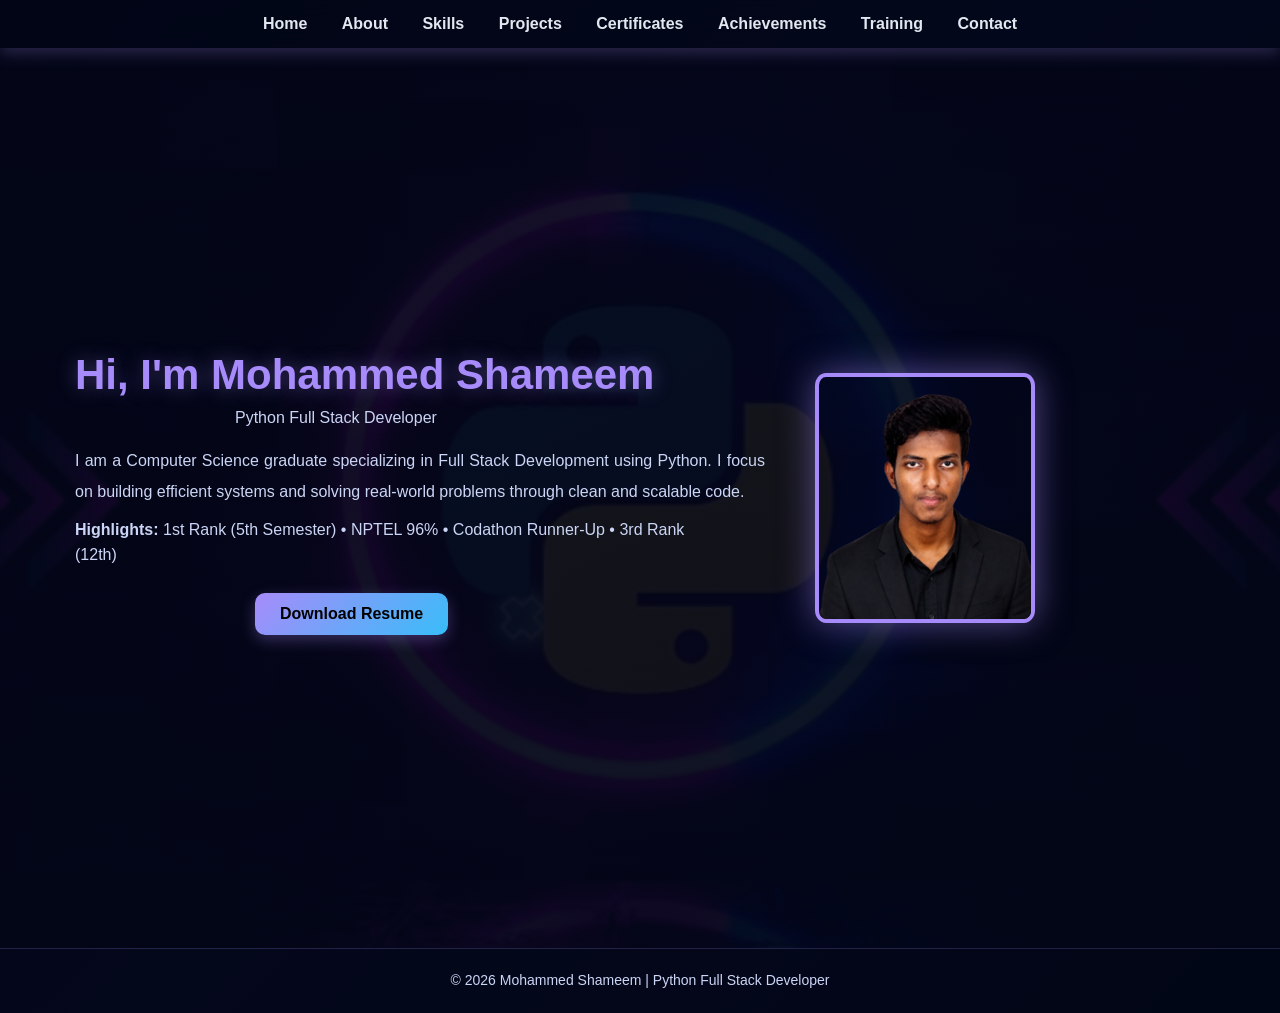
==== index.html @ 1d357c34 "Add files via upload" ====
<!DOCTYPE html>
<html lang="en">
<head>
    <meta charset="UTF-8">
    <meta name="viewport" content="width=device-width, initial-scale=1.0">
    <title>Shameem | Portfolio</title>
    <link rel="icon" type="image/png" href="./favicon.png">
    <link rel="stylesheet" href="style.css">
</head>


<body>

    <!-- Navbar -->
   
    <nav>
        <a href="index.html">Home</a>
        <a href="about.html">About</a>
        <a href="skills.html">Skills</a>
        <a href="projects.html">Projects</a>
        <a href="certificates.html">Certificates</a>
        <a href="achievements.html">Achievements</a>
        <a href="training.html">Training</a>
        <a href="contact.html">Contact</a> 
    </nav>
    

    <!-- Hero / Home Section -->
    <section class="home">

    <div class="home-content">

        <!-- LEFT SIDE -->
        <div class="home-text">

            <h1 id="name">Hi, I'm Mohammed Shameem</h1>

            <p class="role">Python Full Stack Developer</p>

            <p class="intro">
                I am a Computer Science graduate specializing in Full Stack Development using Python.
                I focus on building efficient systems and solving real-world problems through clean and scalable code.
            </p>

            <p class="highlight">
                <strong>Highlights:</strong>
                1st Rank (5th Semester) • NPTEL 96% • Codathon Runner-Up • 3rd Rank (12th)
            </p>

            <a href="Resume.pdf" class="btn" id="resbtn" download>
                Download Resume
            </a>

        </div>

        <!-- RIGHT SIDE -->
        <div class="home-image">
            <img src="profile.png" alt="Mohammed Shameem" class="profile-pic">
        </div>

    </div>

</section>
<footer>
    <p>© 2026 Mohammed Shameem | Python Full Stack Developer</p>
</footer>
</body>
</html>
---- style.css ----
/* ===== GLOBAL ===== */
* {
    margin: 0;
    padding: 0;
    box-sizing: border-box;
}

body {
    font-family: "Segoe UI", Arial, sans-serif;
    background: linear-gradient(135deg, #020617, #1e1b4b, #020617);
    color: #e2e8f0;
}

/* ===== NAVBAR ===== */
nav {
    background:rgba(2, 6, 23, 0.9);
    backdrop-filter: blur(10px);
    padding: 15px;
    text-align: center;
    position: sticky;
    top: 0;
    z-index: 1000;
    box-shadow: 0 5px 15px rgba(136, 115, 197, 0.3);
    
}

nav a {
    color: #e2e8f0;
    margin: 0 15px;
    text-decoration: none;
    font-weight: 600;
    transition: 0.3s;
}

nav a:hover {
    color: #a78bfa;

}

/* ===== SECTIONS ===== */
section {
    min-height: 100vh;
    padding: 100px 20px;
    display: flex;
    flex-direction: column;
    justify-content: center;
    align-items: center;
    gap: 10px;
    text-align: center;
    
}
section::selection{
    background-color:#a78bfa;
    color: #020617;

}

/* ===== TEXT ===== */
h1 {
    font-size: 42px;
    color: #a78bfa;
    text-shadow: 0 0 20px rgba(167,139,250,0.4);
}

h2 {
    font-size: 32px;
    font-weight: 600;
    background: linear-gradient(90deg, #a78bfa, #38bdf8);
    -webkit-background-clip: text;
    -webkit-text-fill-color: transparent;
    text-shadow: 0 0 15px rgba(167,139,250,0.3);
}
p {
    max-width: 650px;
    line-height: 1.7;
    color: #cbd5f5;
}

/* ===== LIST ===== */
ul {
    list-style: none;
}

li {
    margin: 10px 0;
}

/* ===== BUTTON ===== */
.btn {
    display: inline-block;
    margin: 10px;
    padding: 12px 25px;
    background: linear-gradient(135deg, #a78bfa, #38bdf8);
    color: black;
    text-decoration: none;
    border-radius: 10px;
    font-weight: bold;
    transition: 0.3s;
    box-shadow: 0 5px 15px rgba(167,139,250,0.3);
}

.btn:hover {
    transform: translateY(-3px) scale(1.05);
    box-shadow: 0 10px 25px rgba(167,139,250,0.5);
}

/* ===== CARDS (COMMON STYLE) ===== */
.project-card,
.skill-box,
.achievement-card,
.contact-card {
    background: linear-gradient(145deg, #1e293b, #020617);
    padding: 20px;
    border-radius: 15px;
    transition: 0.3s;
    box-shadow: 0 10px 25px rgba(0,0,0,0.4);
}

/* ===== PROJECTS ===== */
.project-container {
    display: flex;
    gap: 20px;
    flex-wrap: wrap;
    justify-content: center;
}

.project-card {
    width: 260px;
    cursor: pointer;
}

.project-card:hover {
    transform: translateY(-10px) scale(1.03);
    box-shadow: 0 15px 35px rgba(167,139,250,0.4);
}

.project-card img {
    width: 100%;
    height: 150px;
    object-fit: cover;
    border-radius: 10px;
    margin-bottom: 10px;
}

/* ===== SKILLS ===== */
.skills-container {
    display:grid;
    grid-template-columns: repeat(3, 1fr);
    gap: 20px;
    justify-items: center;
}
.skill-box {
    width: 220px;
}

.skill-box:hover {
    transform: translateY(-8px);
    box-shadow: 0 10px 25px rgba(56,189,248,0.3);
}

.skill-box h3 {
    color: #a78bfa;
}

/* ===== ACHIEVEMENTS ===== */
.achievement-container {
    display: flex;
    gap: 20px;
    flex-wrap: wrap;
    justify-content: center;
}

.achievement-card {
    width: 260px;
    background: linear-gradient(145deg, #1e293b, #020617);
    padding: 20px;
    border-radius: 15px;
    transition: 0.3s;
    box-shadow: 0 10px 25px rgba(0,0,0,0.4);
}

.achievement-card:hover {
    transform: translateY(-8px) scale(1.02);
    box-shadow: 0 15px 35px rgba(167,139,250,0.4);
}

.achievement-card h3 {
    color: #a78bfa;
    margin-bottom: 10px;
}
/* ===== CONTACT ===== */
.contact-box {
    background: linear-gradient(145deg, #1e293b, #020617);
    padding: 30px;
    width: 320px;
    border-radius: 15px;
    text-align: center;
    box-shadow: 0 10px 25px rgba(0,0,0,0.4);
}

.contact-box p {
    margin: 12px 0;
}

/* ===== MODAL ===== */
.modal {
    display: none;
    position: fixed;
    z-index: 999;
    width: 100%;
    height: 100%;
    background: rgba(0,0,0,0.85);
    top: 0;
    left: 0;
}

.modal-content {
    background: #1e293b;
    margin: 8% auto;
    padding: 25px;
    width: 60%;
    max-width: 600px;
    border-radius: 12px;
}

.close {
    float: right;
    font-size: 26px;
    cursor: pointer;
}

/* ===== HOME BACKGROUND ===== */
.home {
    background:
        linear-gradient(rgba(2,6,23,0.92), rgba(2,6,23,0.95)),
        url("background.png");
    background-size: cover;
    background-position: center;
}

/* ===== ANIMATION ===== */
.home {
    animation: fadeIn 1.5s ease-in-out;
}

@keyframes fadeIn {
    from {
        opacity: 0;
        transform: scale(1.02);
    }
    to {
        opacity: 1;
        transform: scale(1);
    }
}

.education-box {
    background: linear-gradient(145deg, #1e293b, #020617);
    padding: 20px;
    border-radius: 12px;
    margin-top: 15px;
    text-align: left;
    box-shadow: 0 10px 25px rgba(0,0,0,0.4);
    
}
.education-box:hover{
    transform: translateY(-5px);
    transition: 0.3s;
    box-shadow: 0 15px 35px rgba(167,139,250,0.4);
}

.about-text {
    max-width: 650px;
    margin: auto;
}
.about-text p {
    margin-bottom: 12px;
}
.cert-container {
    display: flex;
    flex-wrap: wrap;
    gap: 20px;
    justify-content: center;
}


.cert-card img {
    width: 100%;
    height: 180px;        /* fixed height */
    object-fit: cover;    /* crop nicely */
    border-radius: 10px;
    transition: transform 0.3s ease;
}
.cert-card {
    width: 260px;
    height: 250px; /* equal height */
    display: flex;
    flex-direction: column;
    justify-content: space-between;
    overflow: hidden;
}
.cert-card h3 {
    font-size: 15px;
    color: #cbd5f5;
    margin-top: 8px;
}
.cert-card img {
    transition: transform 0.3s ease;
}

.cert-card:hover img {
    transform: scale(1.05);
}
.cert-card:hover {
    box-shadow: 0 15px 35px rgba(167,139,250,0.4);
}
.modal {
    display: none;
    position: fixed;
    z-index: 1000;
    padding-top: 50px;
    left: 0;
    top: 0;
    width: 100%;
    height: 100%;
    background: rgba(0,0,0,0.9);
}

.modal-content {
    margin: auto;
    display: block;
    max-width: 80%;
    max-height: 80%;
    border-radius: 10px;
}

.close {
    position: absolute;
    top: 20px;
    right: 40px;
    font-size: 35px;
    color: white;
    cursor: pointer;
}
.cert-card {
    padding: 10px; /* slightly reduced */
}

.cert-card img {
    margin-bottom: 6px; /* reduce gap */
}

.cert-card h3 {
    margin: 5px 0 0; /* tighten spacing */
    font-size: 15px;
}

@media (max-width: 768px) {
    .skills-container {
        grid-template-columns: 1fr;
    }

    .project-container {
        flex-direction: column;
    }
}

section {
    padding: 80px 20px;
}


.highlight {
    margin-top: 10px;
    line-height: 1.6;
}

.btn {
    margin-top: 25px;
}
.intro{
    text-align:justify;
    text-align-last:left;
    
}
.intro::selection{
    background-color:#a78bfa;
    color: #020617;
}
.highlight::selection{
    background-color:#a78bfa;
    color: #020617;
}
.about-text::selection{
    background-color:#a78bfa;
    color: #020617;
}
#aboutpara{
    text-align: justify;

}
.education-box::selection{
    background-color:#a78bfa;
    color: #020617;
}
.ach{
    min-height: 100vh;
    padding: 100px 20px;
    display: flex;
    flex-direction: column;
    justify-content: center;
    align-items: center;
    gap: 10px;
    text-align: center;
}
.cert{
    min-height: 100vh;
    padding: 100px 20px;
    display: flex;
    flex-direction: column;
    justify-content: center;
    align-items: center;
    gap: 10px;
    text-align: center;
}
#mainpro{
    min-height: 100vh;
    padding: 100px 20px;
    display: flex;
    flex-direction: column;
    justify-content: center;
    align-items: center;
    gap: 10px;
    text-align: center;
}
.skill{
    min-height: 100vh;
    padding: 100px 20px;
    display: flex;
    flex-direction: column;
    justify-content: center;
    align-items: center;
    gap: 10px;
    text-align: center;
}
.lib{
    text-align: justify;
}
#pro1{
    text-align: justify;
    text-align-last: left;
}
/* ===== HOME CONTENT LAYOUT ===== */
.home-content {
    display: flex;
    justify-content: space-between;
    align-items: center;
    gap: 50px;
    width: 100%;
    max-width: 1300px;
    margin-left: 50px;
}

/* LEFT SIDE TEXT */
.home-text {
    flex: 1;
    text-align: left;
    max-width: 700px;
    margin-left: 30px;
}

/* RIGHT SIDE IMAGE */
.home-image {
    flex: 0;
    display: flex;
    justify-content: center;
}

/* PROFILE IMAGE */
.profile-pic {
    width: 100px;
    height: 150px;
    border-radius: 5%;
    object-fit: cover;
    border: 4px solid #a78bfa;
    box-shadow: 0 0 35px rgba(167, 139, 250, 0.5);
    transition: 0.3s;
    margin-right: 250px;
    /*background: linear-gradient(135deg, #020617, #1e1b4b, #020617);*/
}
.intro {
    max-width: 700px;
    line-height: 1.9;
    
}
.role {
    margin-top: 5px;
    margin-bottom: 15px;
    color: #cbd5f5;
}


.profile-pic:hover {
    transform: scale(1.03);
}
.profile-pic {
    width: 220px;
    height: 250px;
}
.role{
    margin-left: 160px;
}
#resbtn{
    margin-left: 180px;
}
.training-card::selection{
    background-color:#a78bfa;
    color: #020617;   
}
.training-card{
    background: linear-gradient(145deg, #1e293b, #020617);
    padding: 20px;
    border-radius: 12px;
    margin-top: 15px;
    text-align: left;
    box-shadow: 0 10px 25px rgba(0,0,0,0.4);
}
.training-card>h3{
    text-align: left;
    margin-bottom: 5px;
}
.training-card>p{
        line-height: 30px;
        margin-bottom: 5px;
}
#intern{
    margin-top: 1px;
}
nav::selection{
    background-color:#a78bfa;
    color: #020617; 

}
.training-card p {
    max-width: 800px;
    line-height: 1.8;
}
.training-btn {
    margin-top: 25px;
}
.training-card:hover {
    transform: translateY(-5px);
    transition: 0.3s;
    box-shadow: 0 15px 35px rgba(167,139,250,0.4);
}
footer {
    text-align: center;
    padding: 20px;
    background: rgba(2, 6, 23, 0.9);
    color: #94a3b8;
    font-size: 14px;
    border-top: 1px solid rgba(167,139,250,0.2);
}
footer>p{
    margin: auto;
}
footer::selection{
    background-color:#a78bfa;
    color: #020617;
}
/* ===== SMOOTH SCROLL ===== */
html {
    scroll-behavior: smooth;
}
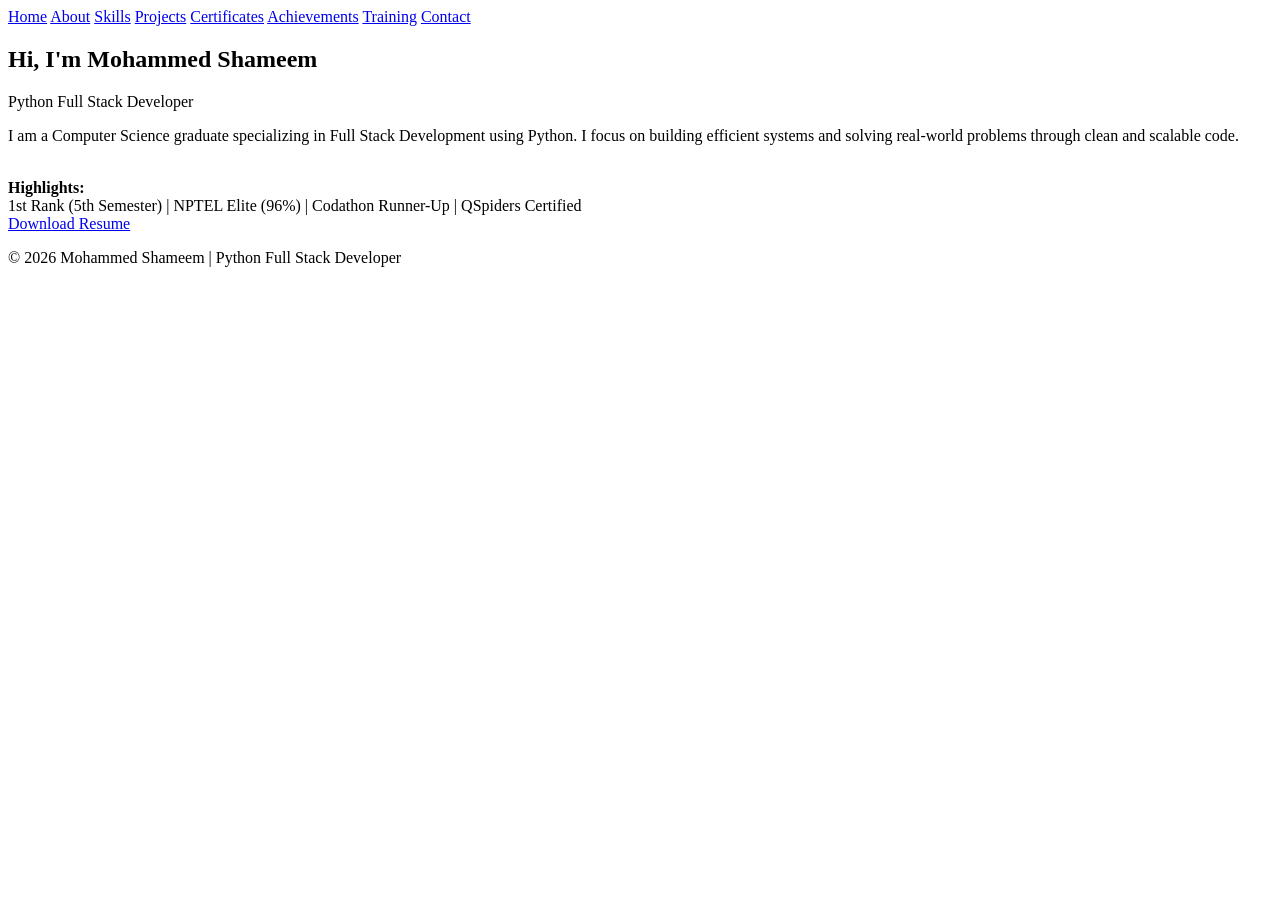
==== commit 566540a3: "Add files via upload" ====
--- a/index.html
+++ b/index.html
@@ -28,7 +28,7 @@
     <!-- Hero / Home Section -->
     <section class="home">
 
-    <div class="home-content">
+    <div class="home-content" >
 
         <!-- LEFT SIDE -->
         <div class="home-text">
@@ -40,29 +40,32 @@
             <p class="intro">
                 I am a Computer Science graduate specializing in Full Stack Development using Python.
                 I focus on building efficient systems and solving real-world problems through clean and scalable code.
-            </p>
+            </p><br>
 
-            <p class="highlight">
-                <strong>Highlights:</strong>
-                1st Rank (5th Semester) • NPTEL 96% • Codathon Runner-Up • 3rd Rank (12th)
-            </p>
-
-            <a href="Resume.pdf" class="btn" id="resbtn" download>
-                Download Resume
-            </a>
+        <div class="highlight-box">
+            <strong>Highlights:</strong><br>
+            <span> 1st Rank (5th Semester) |</span>
+             <span> NPTEL Elite (96%) | </span>
+            <span> Codathon Runner-Up |</span>
+            <span> QSpiders Certified</span>
+            </div>
 
         </div>
+        <a href="Resume.pdf" class="btn" id="resbtn" download>
+                Download Resume
+         </a>
 
         <!-- RIGHT SIDE -->
-        <div class="home-image">
+        <!-- <div class="home-image">
             <img src="profile.png" alt="Mohammed Shameem" class="profile-pic">
-        </div>
+        </div> -->
 
     </div>
 
 </section>
 <footer>
     <p>© 2026 Mohammed Shameem | Python Full Stack Developer</p>
+    
 </footer>
 </body>
 </html>
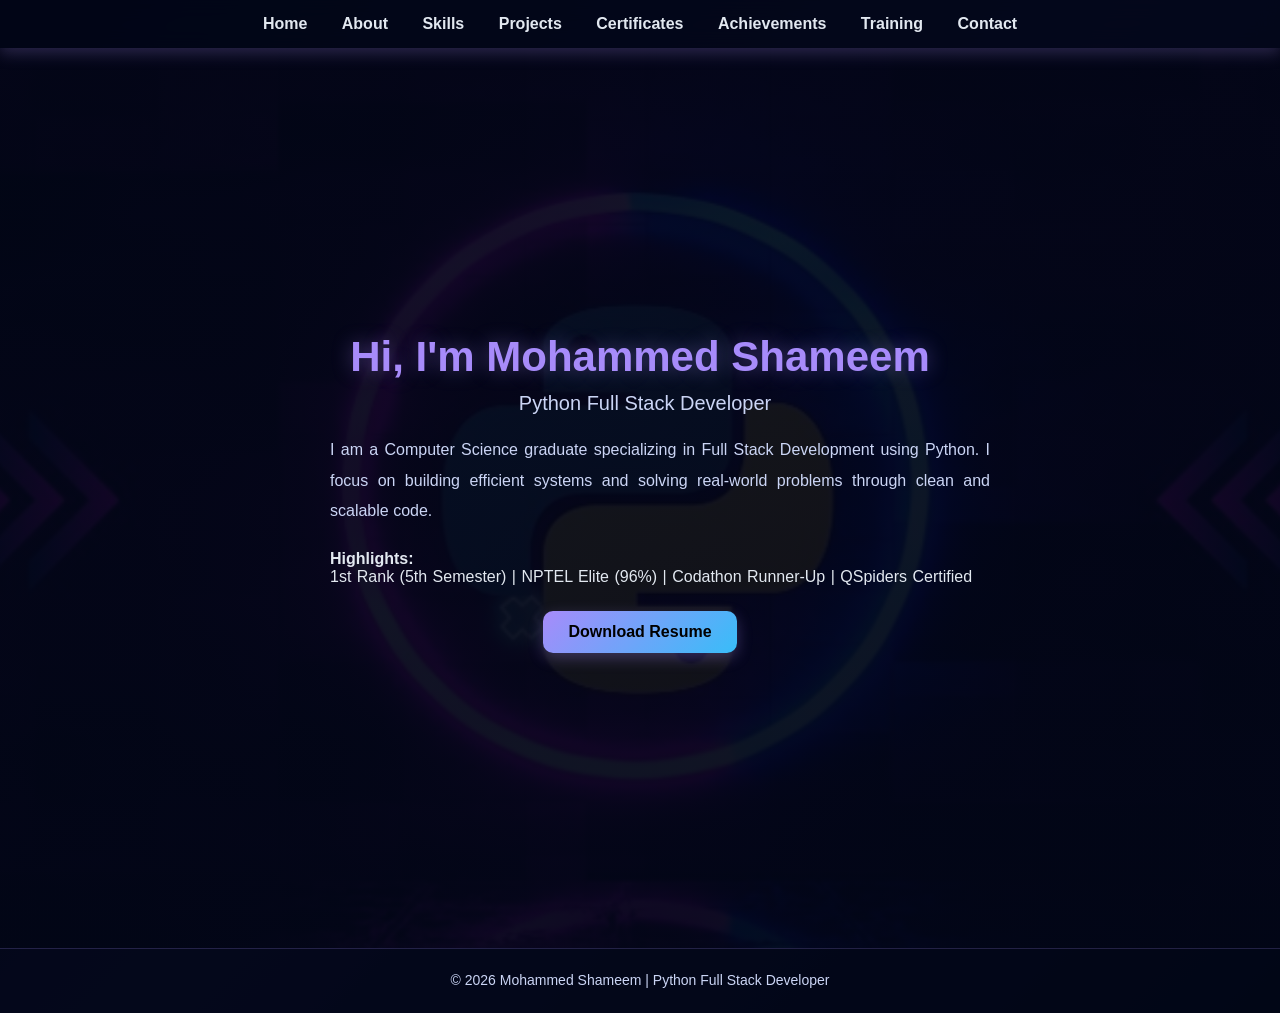
==== commit 501694db: "Add files via upload" ====
--- a/index.html
+++ b/index.html
@@ -4,7 +4,7 @@
     <meta charset="UTF-8">
     <meta name="viewport" content="width=device-width, initial-scale=1.0">
     <title>Shameem | Portfolio</title>
-    <link rel="icon" type="image/png" href="./favicon.png">
+    <link rel="icon" type="image/png" href="./images/favicon.png">
     <link rel="stylesheet" href="style.css">
 </head>
 
@@ -55,10 +55,7 @@
                 Download Resume
          </a>
 
-        <!-- RIGHT SIDE -->
-        <!-- <div class="home-image">
-            <img src="profile.png" alt="Mohammed Shameem" class="profile-pic">
-        </div> -->
+       
 
     </div>
 
--- a/style.css
+++ b/style.css
@@ -0,0 +1,750 @@
+/* ===== GLOBAL ===== */
+* {
+    margin: 0;
+    padding: 0;
+    box-sizing: border-box;
+}
+
+body {
+    font-family: "Segoe UI", Arial, sans-serif;
+    background: linear-gradient(135deg, #020617, #1e1b4b, #020617);
+    color: #e2e8f0;
+}
+
+/* ===== NAVBAR ===== */
+nav {
+    background:rgba(2, 6, 23, 0.9);
+    backdrop-filter: blur(10px);
+    padding: 15px;
+    text-align: center;
+    position: sticky;
+    top: 0;
+    z-index: 1000;
+    box-shadow: 0 5px 15px rgba(136, 115, 197, 0.3);
+    
+}
+
+nav a {
+    color: #e2e8f0;
+    margin: 0 15px;
+    text-decoration: none;
+    font-weight: 600;
+    transition: 0.3s;
+}
+
+nav a:hover {
+    color: #a78bfa;
+
+}
+
+/* ===== SECTIONS ===== */
+section {
+    min-height: 100vh;
+    padding: 100px 20px;
+    display: flex;
+    flex-direction: column;
+    justify-content: center;
+    align-items: center;
+    gap: 10px;
+    text-align: center;
+    
+}
+section::selection{
+    background-color:#a78bfa;
+    color: #020617;
+
+}
+
+/* ===== TEXT ===== */
+h1 {
+    font-size: 42px;
+    color: #a78bfa;
+    text-shadow: 0 0 20px rgba(167,139,250,0.4);
+}
+
+h2 {
+    font-size: 32px;
+    font-weight: 600;
+    background: linear-gradient(90deg, #a78bfa, #38bdf8);
+    -webkit-background-clip: text;
+    -webkit-text-fill-color: transparent;
+    text-shadow: 0 0 15px rgba(167,139,250,0.3);
+}
+p {
+    max-width: 650px;
+    line-height: 1.7;
+    color: #cbd5f5;
+}
+
+/* ===== LIST ===== */
+ul {
+    list-style: none;
+}
+
+li {
+    margin: 10px 0;
+}
+
+/* ===== BUTTON ===== */
+.btn {
+    display: inline-block;
+    margin: 10px;
+    padding: 12px 25px;
+    background: linear-gradient(135deg, #a78bfa, #38bdf8);
+    color: black;
+    text-decoration: none;
+    border-radius: 10px;
+    font-weight: bold;
+    transition: 0.3s;
+    box-shadow: 0 5px 15px rgba(167,139,250,0.3);
+}
+
+.btn:hover {
+    transform: translateY(-3px) scale(1.05);
+    box-shadow: 0 10px 25px rgba(167,139,250,0.5);
+}
+
+/* ===== CARDS (COMMON STYLE) ===== */
+.project-card,
+.skill-box,
+.achievement-card,
+.contact-card {
+    background: linear-gradient(145deg, #1e293b, #020617);
+    padding: 20px;
+    border-radius: 15px;
+    transition: 0.3s;
+    box-shadow: 0 10px 25px rgba(0,0,0,0.4);
+}
+
+/* ===== PROJECTS ===== */
+.project-container {
+    display: flex;
+    gap: 20px;
+    flex-wrap: wrap;
+    justify-content: center;
+}
+
+.project-card {
+    width: 260px;
+    cursor: pointer;
+}
+
+.project-card:hover {
+    transform: translateY(-10px) scale(1.03);
+    box-shadow: 0 15px 35px rgba(167,139,250,0.4);
+}
+
+.project-card img {
+    width: 100%;
+    height: 150px;
+    object-fit: cover;
+    border-radius: 10px;
+    margin-bottom: 10px;
+}
+
+/* ===== SKILLS ===== */
+.skills-container {
+    display:grid;
+    grid-template-columns: repeat(3, 1fr);
+    gap: 20px;
+    justify-items: center;
+}
+.skill-box {
+    width: 220px;
+}
+
+.skill-box:hover {
+    transform: translateY(-8px);
+    box-shadow: 0 10px 25px rgba(56,189,248,0.3);
+}
+
+.skill-box h3 {
+    color: #a78bfa;
+}
+
+/* ===== ACHIEVEMENTS ===== */
+.achievement-container {
+    display: flex;
+    gap: 20px;
+    flex-wrap: wrap;
+    justify-content: center;
+}
+
+.achievement-card {
+    width: 260px;
+    background: linear-gradient(145deg, #1e293b, #020617);
+    padding: 20px;
+    border-radius: 15px;
+    transition: 0.3s;
+    box-shadow: 0 10px 25px rgba(0,0,0,0.4);
+}
+
+.achievement-card:hover {
+    transform: translateY(-8px) scale(1.02);
+    box-shadow: 0 15px 35px rgba(167,139,250,0.4);
+}
+
+.achievement-card h3 {
+    color: #a78bfa;
+    margin-bottom: 10px;
+}
+/* ===== CONTACT ===== */
+.contact-box {
+    background: linear-gradient(145deg, #1e293b, #020617);
+    padding: 30px;
+    width: 320px;
+    border-radius: 15px;
+    text-align: center;
+    box-shadow: 0 10px 25px rgba(0,0,0,0.4);
+}
+
+.contact-box p {
+    margin: 12px 0;
+}
+
+/* ===== MODAL ===== */
+.modal {
+    display: none;
+    position: fixed;
+    z-index: 999;
+    width: 100%;
+    height: 100%;
+    background: rgba(0,0,0,0.85);
+    top: 0;
+    left: 0;
+}
+
+.modal-content {
+    background: #1e293b;
+    margin: 8% auto;
+    padding: 25px;
+    width: 60%;
+    max-width: 600px;
+    border-radius: 12px;
+}
+
+.close {
+    float: right;
+    font-size: 26px;
+    cursor: pointer;
+}
+
+/* ===== HOME BACKGROUND ===== */
+.home {
+    background:
+        linear-gradient(rgba(2,6,23,0.92), rgba(2,6,23,0.95)),
+        url("./images/background.png");
+    background-size: cover;
+    background-position: center;
+}
+
+/* ===== ANIMATION ===== */
+.home {
+    animation: fadeIn 1.5s ease-in-out;
+}
+
+@keyframes fadeIn {
+    from {
+        opacity: 0;
+        transform: scale(1.02);
+    }
+    to {
+        opacity: 1;
+        transform: scale(1);
+    }
+}
+
+.education-box {
+    background: linear-gradient(145deg, #1e293b, #020617);
+    padding: 20px;
+    border-radius: 12px;
+    margin-top: 15px;
+    text-align: left;
+    box-shadow: 0 10px 25px rgba(0,0,0,0.4);
+    
+}
+.education-box:hover{
+    transform: translateY(-5px);
+    transition: 0.3s;
+    box-shadow: 0 15px 35px rgba(167,139,250,0.4);
+}
+
+.about-text {
+    max-width: 650px;
+    margin: auto;
+}
+.about-text p {
+    margin-bottom: 12px;
+}
+.cert-container {
+    display: flex;
+    flex-wrap: wrap;
+    gap: 20px;
+    justify-content: center;
+}
+
+
+.cert-card img {
+    width: 100%;
+    height: 180px;        /* fixed height */
+    object-fit: cover;    /* crop nicely */
+    border-radius: 10px;
+    transition: transform 0.3s ease;
+}
+.cert-card {
+    width: 260px;
+    height: 250px; /* equal height */
+    display: flex;
+    flex-direction: column;
+    justify-content: space-between;
+    overflow: hidden;
+}
+.cert-card h3 {
+    font-size: 15px;
+    color: #cbd5f5;
+    margin-top: 8px;
+}
+.cert-card img {
+    transition: transform 0.3s ease;
+}
+
+.cert-card:hover img {
+    transform: scale(1.05);
+}
+.cert-card:hover {
+    box-shadow: 0 15px 35px rgba(167,139,250,0.4);
+}
+.modal {
+    display: none;
+    position: fixed;
+    z-index: 1000;
+    padding-top: 50px;
+
+    left: 0;
+    top: 0;
+    width: 100%;
+    height: 100%;
+    background: rgba(0,0,0,0.9);
+}
+
+.modal-content {
+    margin: auto;
+    display: block;
+    max-width: 80%;
+    max-height: 80%;
+    border-radius: 10px;
+}
+
+.close {
+    position: absolute;
+    top: 20px;
+    right: 40px;
+    font-size: 35px;
+    color: white;
+    cursor: pointer;
+}
+.cert-card {
+    padding: 10px; /* slightly reduced */
+}
+
+.cert-card img {
+    margin-bottom: 6px; /* reduce gap */
+}
+
+.cert-card h3 {
+    margin: 5px 0 0; /* tighten spacing */
+    font-size: 15px;
+}
+
+.highlight-box{
+    margin-top: 5px;
+    word-spacing: 1px;
+    margin-left: 40px;
+}
+
+.home-text>h1{
+    text-align: center;
+}
+
+.role{
+    text-align:center;
+    font-size: 20px;
+    margin-right: 170px;
+}
+
+.home-text>.intro{
+    margin-left: 40px;
+}
+
+#resbtn{
+    margin-right: 160px;
+}
+#lbtn{
+    width: 100%;
+    display: flex;
+    justify-content: center;
+    align-items: center;
+    gap: 20px;
+}
+
+
+
+
+
+
+
+
+
+
+
+
+
+
+
+@media (max-width: 768px) {
+    .skills-container {
+        grid-template-columns: 1fr;
+    }
+
+    .project-container {
+        flex-direction: column;
+    }
+}
+
+section {
+    padding: 80px 20px;
+}
+
+
+.highlight {
+    margin-top: 10px;
+    line-height: 1.6;
+}
+
+.btn {
+    margin-top: 25px;
+}
+.intro{
+    text-align:justify;
+    text-align-last:left;
+    
+}
+.intro::selection{
+    background-color:#a78bfa;
+    color: #020617;
+}
+.highlight::selection{
+    background-color:#a78bfa;
+    color: #020617;
+}
+.about-text::selection{
+    background-color:#a78bfa;
+    color: #020617;
+}
+#aboutpara{
+    text-align: justify;
+
+}
+.education-box::selection{
+    background-color:#a78bfa;
+    color: #020617;
+}
+.ach{
+    min-height: 100vh;
+    padding: 100px 20px;
+    display: flex;
+    flex-direction: column;
+    justify-content: center;
+    align-items: center;
+    gap: 10px;
+    text-align: center;
+}
+.cert{
+    min-height: 100vh;
+    padding: 100px 20px;
+    display: flex;
+    flex-direction: column;
+    justify-content: center;
+    align-items: center;
+    gap: 10px;
+    text-align: center;
+}
+#mainpro{
+    min-height: 100vh;
+    padding: 100px 20px;
+    display: flex;
+    flex-direction: column;
+    justify-content: center;
+    align-items: center;
+    gap: 10px;
+    text-align: center;
+}
+.skill{
+    min-height: 100vh;
+    padding: 100px 20px;
+    display: flex;
+    flex-direction: column;
+    justify-content: center;
+    align-items: center;
+    gap: 10px;
+    text-align: center;
+}
+.lib{
+    text-align: justify;
+}
+#pro1{
+    text-align: justify;
+    text-align-last: left;
+}
+
+/* ===== HOME CONTENT LAYOUT ===== */
+/* .home-content {
+    display: flex;
+    justify-content: space-between;
+    align-items: center;
+    gap: 50px;
+    width: 100%;
+    max-width: 1300px;
+    margin-left: 50px;
+} */
+
+/* LEFT SIDE TEXT */
+.home-text {
+    flex: 1;
+    text-align: left;
+    max-width: 700px;
+    /* margin-left: 30px; */
+}
+
+/* RIGHT SIDE IMAGE */
+.home-image {
+    flex: 1;
+    display: flex;
+    justify-content:center;
+}
+
+/* PROFILE IMAGE */
+.profile-pic {
+    width: 100px;
+    height: 150px;
+    border-radius: 5%;
+    object-fit: cover;
+    border: 4px solid #a78bfa;
+    box-shadow: 0 0 35px rgba(167, 139, 250, 0.5);
+    transition: 0.3s;
+    margin-right: 0px;
+    /*background: linear-gradient(135deg, #020617, #1e1b4b, #020617);*/
+}
+.intro {
+    max-width: 700px;
+    line-height: 1.9;
+    
+}
+.role {
+    margin-top: 5px;
+    margin-bottom: 15px;
+    color: #cbd5f5;
+}
+
+
+.profile-pic:hover {
+    transform: scale(1.03);
+}
+.profile-pic {
+    width: 220px;
+    height: 250px;
+}
+.role{
+    margin-left: 180px;
+}
+#resbtn{
+    margin-left: 0px;
+    margin-right: 0px;
+}
+.training-card::selection{
+    background-color:#a78bfa;
+    color: #020617;   
+}
+.training-card{
+    background: linear-gradient(145deg, #1e293b, #020617);
+    padding: 20px;
+    border-radius: 12px;
+    margin-top: 15px;
+    text-align: left;
+    box-shadow: 0 10px 25px rgba(0,0,0,0.4);
+}
+.training-card>h3{
+    text-align: left;
+    margin-bottom: 5px;
+}
+.training-card>p{
+        line-height: 30px;
+        margin-bottom: 5px;
+}
+#intern{
+    margin-top: 1px;
+}
+nav::selection{
+    background-color:#a78bfa;
+    color: #020617; 
+
+}
+.training-card p {
+    max-width: 800px;
+    line-height: 1.8;
+}
+.training-btn {
+    margin-top: 25px;
+}
+.training-card:hover {
+    transform: translateY(-5px);
+    transition: 0.3s;
+    box-shadow: 0 15px 35px rgba(167,139,250,0.4);
+}
+footer {
+    text-align: center;
+    padding: 20px;
+    background: rgba(2, 6, 23, 0.9);
+    color: #94a3b8;
+    font-size: 14px;
+    border-top: 1px solid rgba(167,139,250,0.2);
+}
+footer>p{
+    margin: auto;
+}
+footer::selection{
+    background-color:#a78bfa;
+    color: #020617;
+}
+
+/* ===== SMOOTH SCROLL ===== */
+html {
+    scroll-behavior: smooth;
+}
+/* ===== MOBILE RESPONSIVE ===== */
+@media screen and (max-width: 768px) {
+
+    /* NAVBAR */
+        nav{
+
+        display:flex;
+
+        flex-wrap:wrap;
+
+        justify-content:center;
+
+        gap:12px;
+
+        padding:15px;
+
+    }
+
+    nav a{
+
+        margin:0;
+
+        font-size:15px;
+
+    }
+
+
+    /* HOME SECTION */
+    .home-content{
+
+        flex-direction:column-reverse;
+
+        gap:35px;
+
+    }
+
+    .home-text{
+
+        text-align:center;
+
+        max-width:100%;
+
+    }
+
+    .role{
+
+        font-size:18px;
+
+        margin:10px 0;
+
+    }
+
+    .intro{
+
+        text-align:center;
+
+        text-align-last:center;
+
+        line-height:1.8;
+
+    }
+
+    .highlight{
+
+        text-align:center;
+
+    }
+
+    .highlight-box{
+
+        margin:18px 0 0;
+
+    }
+
+    #lbtn{
+
+        justify-content:center;
+
+        flex-wrap:wrap;
+
+    }
+
+    .btn{
+
+        width:220px;
+
+    }
+
+   
+
+
+    /* SKILLS */
+    .skills-container {
+        grid-template-columns: 1fr;
+    }
+
+    /* CONTAINERS */
+    .project-container,
+    .achievement-container,
+    .cert-container {
+        flex-direction: column;
+        align-items: center;
+    }
+
+    /* CARDS */
+    .project-card,
+    .achievement-card,
+    .cert-card,
+    .skill-box {
+        width: 90%;
+    }
+
+    /* TRAINING CARD */
+    .training-card {
+        width: 95%;
+    }
+
+    /* GENERAL TEXT */
+    p {
+        max-width: 100%;
+    }
+
+    /* SECTION PADDING */
+    section {
+        padding: 80px 15px;
+    }
+}
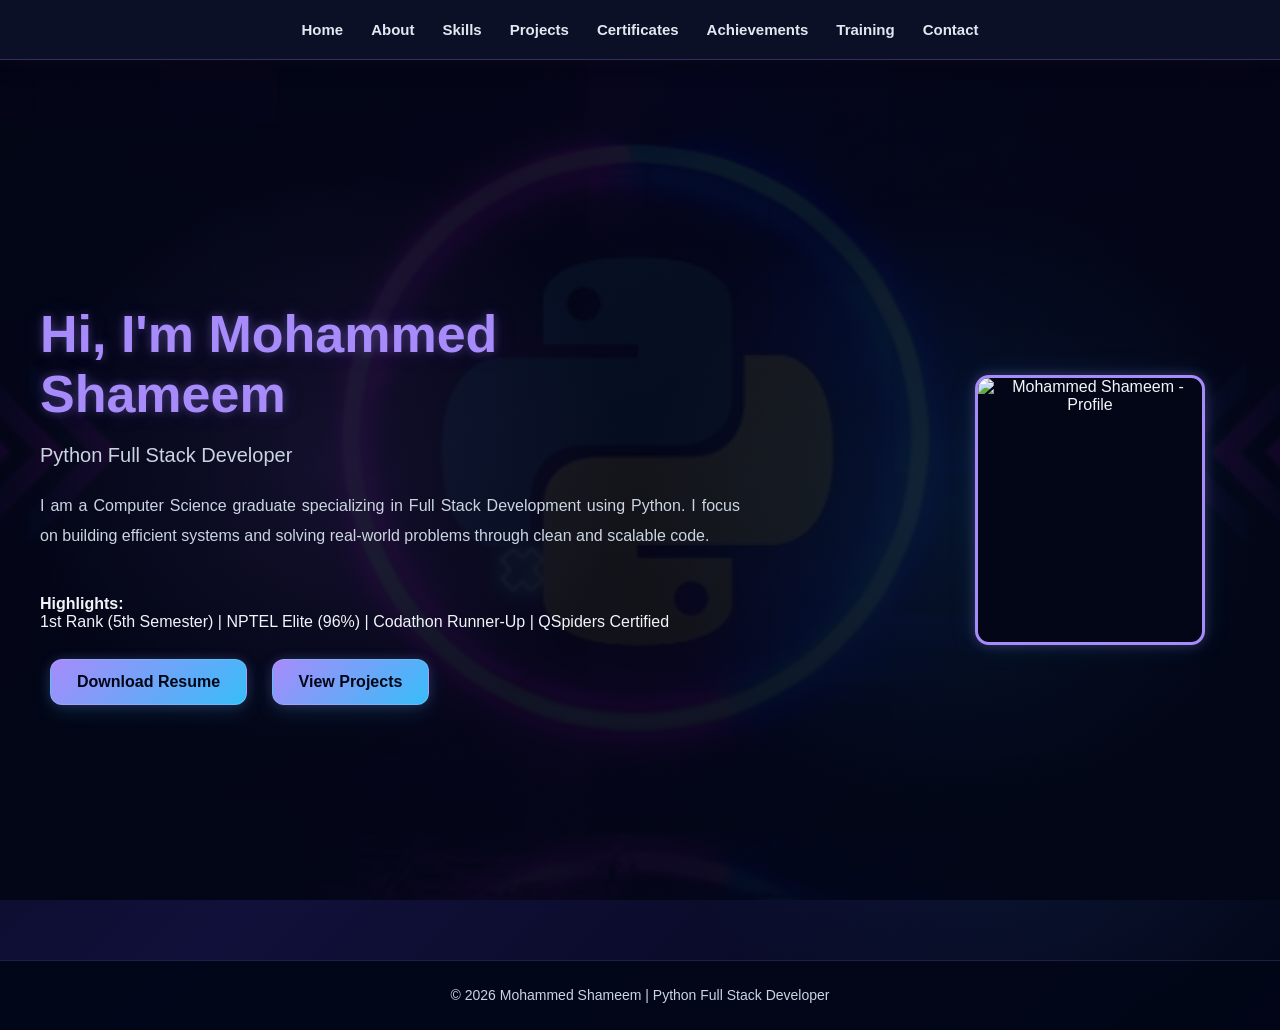
==== commit ffc09a0f: "Add files via upload" ====
--- a/index.html
+++ b/index.html
@@ -5,15 +5,17 @@
     <meta name="viewport" content="width=device-width, initial-scale=1.0">
     <title>Shameem | Portfolio</title>
     <link rel="icon" type="image/png" href="./images/favicon.png">
-    <link rel="stylesheet" href="style.css">
+    <link rel="stylesheet" href="./style1.css">
 </head>
 
 
 <body>
 
-    <!-- Navbar -->
+  
    
     <nav>
+        
+
         <a href="index.html">Home</a>
         <a href="about.html">About</a>
         <a href="skills.html">Skills</a>
@@ -25,12 +27,11 @@
     </nav>
     
 
-    <!-- Hero / Home Section -->
     <section class="home">
 
     <div class="home-content" >
 
-        <!-- LEFT SIDE -->
+       
         <div class="home-text">
 
             <h1 id="name">Hi, I'm Mohammed Shameem</h1>
@@ -48,14 +49,25 @@
              <span> NPTEL Elite (96%) | </span>
             <span> Codathon Runner-Up |</span>
             <span> QSpiders Certified</span>
-            </div>
+            </div><br>
+        <a href="Resume.pdf" class="btn"  download>
+                Download Resume
+         </a>
+         <a href="./projects.html" class="btn">
+                View Projects
+         </a>
 
         </div>
-        <a href="Resume.pdf" class="btn" id="resbtn" download>
-                Download Resume
-         </a>
 
-       
+       <div class="home-image">
+
+            <img
+                src="./images/profile.png"
+                alt="Mohammed Shameem - Profile"
+                class="profile-pic"
+            >
+
+        </div>
 
     </div>
 
--- a/style1.css
+++ b/style1.css
@@ -0,0 +1,959 @@
+
+:root {
+    --bg-primary: #020617;
+    --bg-secondary: #0b1026;
+    --bg-tertiary: #111936;
+    --neon-purple: #a78bfa;
+    --neon-violet: #8b5cf6;
+    --neon-cyan: #38bdf8;
+    --neon-blue: #22d3ee;
+    --text-primary: #f1f5f9;
+    --text-secondary: #cbd5e1;
+    --text-muted: #94a3b8;
+    --card-border: rgba(167, 139, 250, 0.22);
+    --purple-glow: rgba(167, 139, 250, 0.38);
+    --card-radius: 16px;
+    --transition: 0.3s ease;
+}
+
+
+* {
+    margin: 0;
+    padding: 0;
+    box-sizing: border-box;
+}
+
+html {
+    scroll-behavior: smooth;
+    overflow-x: hidden;
+}
+
+body {
+    min-height: 100vh;
+    overflow-x: hidden;
+    font-family: "Segoe UI", Arial, sans-serif;
+    color: var(--text-primary);
+    background:
+        radial-gradient(circle at 20% 20%, rgba(139, 92, 246, 0.10), transparent 30%),
+        radial-gradient(circle at 80% 70%, rgba(56, 189, 248, 0.08), transparent 30%),
+        linear-gradient(135deg, #020617, #11103a, #020617);
+}
+
+::selection {
+    background: var(--neon-purple);
+    color: var(--bg-primary);
+}
+
+img {
+    max-width: 100%;
+    display: block;
+}
+
+a {
+    transition: var(--transition);
+}
+
+button,
+input,
+textarea {
+    font-family: inherit;
+}
+
+ul {
+    list-style: none;
+}
+
+li {
+    margin: 10px 0;
+}
+
+p {
+    max-width: 700px;
+    line-height: 1.8;
+    color: var(--text-secondary);
+}
+
+.logo {
+    position: absolute;
+    left: 30px;
+
+    color: #a78bfa;
+    font-family: "Brush Script MT", cursive;
+    font-size: 28px;
+    font-weight: 600;
+    text-decoration: none;
+
+    text-shadow: 0 0 12px rgba(167, 139, 250, 0.4);
+}
+
+.logo:hover {
+    color: #a78bfa;
+    text-decoration: none;
+    transform: none;
+    text-shadow: 0 0 18px rgba(167, 139, 250, 0.7);
+}
+
+nav {
+    position: sticky;
+    top: 0;
+    z-index: 1000;
+
+    display: flex;
+    justify-content: center;
+    align-items: center;
+    flex-wrap: wrap;
+    gap: 8px;
+
+    padding: 15px 20px;
+
+    
+    background: #0b1026;
+
+    border-bottom: 1px solid rgba(167, 139, 250, 0.25);
+
+    box-shadow:
+        0 5px 20px rgba(0, 0, 0, 0.35),
+        0 0 15px rgba(139, 92, 246, 0.08);
+}
+
+nav a {
+    position: relative;
+
+    padding: 6px 10px;
+
+    color: #e2e8f0;
+    text-decoration: none;
+
+    font-weight: 600;
+    font-size: 15px;
+
+    transition: 0.3s ease;
+}
+
+
+nav a::after {
+    content: "";
+
+    position: absolute;
+    left: 10px;
+    right: 10px;
+    bottom: 0;
+
+    height: 2px;
+
+    background: linear-gradient(
+        90deg,
+        #a78bfa,
+        #38bdf8
+    );
+
+    transform: scaleX(0);
+    transform-origin: center;
+
+    box-shadow: 0 0 8px rgba(167, 139, 250, 0.5);
+
+    transition: transform 0.3s ease;
+}
+
+
+nav a:hover {
+    color: #38bdf8;
+
+    text-shadow:
+        0 0 10px rgba(56, 189, 248, 0.45);
+}
+
+nav a:hover::after {
+    transform: scaleX(1);
+}
+
+
+
+section {
+    min-height: 100vh;
+    display: flex;
+    flex-direction: column;
+    justify-content: center;
+    align-items: center;
+    gap: 10px;
+    padding: 90px 20px;
+    text-align: center;
+}
+
+h1 {
+    font-size: clamp(36px, 5vw, 52px);
+    line-height: 1.15;
+    color: var(--neon-purple);
+    text-shadow:
+        0 0 10px rgba(167, 139, 250, 0.32),
+        0 0 25px rgba(139, 92, 246, 0.16);
+}
+
+h2 {
+    margin-bottom: 12px;
+    font-size: clamp(28px, 4vw, 36px);
+    font-weight: 700;
+    background: linear-gradient(90deg, var(--neon-purple), var(--neon-cyan));
+    -webkit-background-clip: text;
+    background-clip: text;
+    -webkit-text-fill-color: transparent;
+    filter: drop-shadow(0 0 10px rgba(167, 139, 250, 0.18));
+}
+
+h3 {
+    color: var(--neon-purple);
+}
+
+
+.btn {
+    display: inline-flex;
+    justify-content: center;
+    align-items: center;
+    min-height: 46px;
+    margin: 10px;
+    padding: 12px 26px;
+    border: 1px solid rgba(255, 255, 255, 0.12);
+    border-radius: 12px;
+    background: linear-gradient(135deg, var(--neon-purple), var(--neon-cyan));
+    color: #020617;
+    text-decoration: none;
+    font-weight: 700;
+    box-shadow:
+        0 0 12px rgba(167, 139, 250, 0.18),
+        0 7px 20px rgba(56, 189, 248, 0.14);
+    transition: var(--transition);
+}
+
+
+.btn:hover {
+    transform: translateY(-3px);
+    box-shadow:
+        0 0 18px rgba(167, 139, 250, 0.42),
+        0 0 32px rgba(56, 189, 248, 0.18);
+}
+
+
+.project-card,
+.skill-box,
+.achievement-card,
+.contact-card,
+.contact-box,
+.education-box,
+.training-card {
+    position: relative;
+    background:
+        linear-gradient(
+            145deg,
+            rgba(30, 41, 59, 0.82),
+            rgba(2, 6, 23, 0.92)
+        );
+    border: 1px solid var(--card-border);
+    border-radius: var(--card-radius);
+    box-shadow:
+        0 12px 30px rgba(0, 0, 0, 0.35),
+        inset 0 0 18px rgba(167, 139, 250, 0.025);
+    transition: var(--transition);
+}
+
+.project-card:hover,
+.skill-box:hover,
+.achievement-card:hover,
+.cert-card:hover,
+.education-box:hover,
+.training-card:hover {
+    transform: translateY(-7px);
+    border-color: rgba(167, 139, 250, 0.48);
+    box-shadow:
+        0 15px 35px rgba(0, 0, 0, 0.40),
+        0 0 22px rgba(167, 139, 250, 0.16);
+}
+
+
+.home {
+    position: relative;
+    overflow: hidden;
+    background:
+        linear-gradient(rgba(2, 6, 23, 0.91), rgba(2, 6, 23, 0.95)),
+        url("./images/background.png");
+    background-size: cover;
+    background-position: center;
+    background-attachment: fixed;
+    animation: fadeIn 1s ease;
+}
+
+.home::before {
+    content: "";
+    position: absolute;
+    inset: 0;
+    pointer-events: none;
+    background:
+        radial-gradient(circle at 75% 50%, rgba(56, 189, 248, 0.08), transparent 30%),
+        radial-gradient(circle at 25% 45%, rgba(167, 139, 250, 0.08), transparent 28%);
+}
+
+.home-content {
+    position: relative;
+    z-index: 1;
+    width: min(1200px, 100%);
+    display: flex;
+    justify-content: space-between;
+    align-items: center;
+    gap: clamp(40px, 7vw, 90px);
+}
+
+.home-text {
+    flex: 1;
+    max-width: 700px;
+    text-align: left;
+}
+
+.home-text > h1 {
+    text-align: left;
+}
+
+.home-image {
+    flex: 0 0 300px;
+    display: flex;
+    justify-content: center;
+    align-items: center;
+}
+
+.role {
+    margin: 12px 0 18px;
+    color: var(--text-secondary);
+    font-size: 20px;
+    text-align: left;
+}
+
+.intro {
+    max-width: 700px;
+    margin: 15px 0;
+    line-height: 1.9;
+    text-align: justify;
+    text-align-last: left;
+}
+
+.highlight {
+    margin-top: 16px;
+    line-height: 1.7;
+}
+
+.highlight-box {
+    margin-top: 10px;
+}
+
+#lbtn {
+    width: 100%;
+    display: flex;
+    justify-content: center;
+    align-items: center;
+    gap: 12px;
+    margin-top: 22px;
+}
+
+#resbtn {
+    margin: 10px 0;
+}
+
+.profile-pic {
+    width: 230px;
+    height: 270px;
+    object-fit: cover;
+    border: 3px solid var(--neon-purple);
+    border-radius: 14px;
+    box-shadow:
+        0 0 12px rgba(167, 139, 250, 0.28),
+        0 0 30px rgba(56, 189, 248, 0.10);
+    transition: var(--transition);
+    background-color:#020617;
+}
+
+.profile-pic:hover {
+    transform: translateY(-4px) scale(1.02);
+    border-color: var(--neon-cyan);
+    box-shadow:
+        0 0 18px rgba(167, 139, 250, 0.42),
+        0 0 35px rgba(56, 189, 248, 0.18);
+}
+
+
+.about-text {
+    width: min(700px, 100%);
+    margin: auto;
+}
+
+.about-text p {
+    margin-bottom: 14px;
+}
+
+#aboutpara,
+.lib,
+#pro1 {
+    text-align: justify;
+    text-align-last: left;
+}
+
+.education-box {
+    width: min(700px, 100%);
+    margin-top: 18px;
+    padding: 24px;
+    text-align: left;
+}
+
+
+.skills-container {
+    width: min(950px, 100%);
+    display: grid;
+    grid-template-columns: repeat(3, 1fr);
+    gap: 22px;
+    justify-items: stretch;
+}
+
+.skill-box {
+    width: 100%;
+    padding: 22px;
+}
+
+.skill-box h3 {
+    margin-bottom: 10px;
+}
+
+.skill-box p {
+    max-width: none;
+}
+
+
+.project-container {
+    width: min(1100px, 100%);
+    display: flex;
+    flex-wrap: wrap;
+    justify-content: center;
+    gap: 24px;
+}
+
+.project-card {
+    width: 270px;
+    padding: 20px;
+    cursor: pointer;
+}
+
+.project-card img {
+    width: 100%;
+    height: 155px;
+    object-fit: cover;
+    border-radius: 10px;
+    margin-bottom: 12px;
+    transition: var(--transition);
+}
+
+.project-card:hover img {
+    transform: scale(1.025);
+}
+
+
+.achievement-container {
+    width: min(1100px, 100%);
+    display: flex;
+    flex-wrap: wrap;
+    justify-content: center;
+    gap: 24px;
+}
+
+.achievement-card {
+    width: 270px;
+    padding: 22px;
+}
+
+.achievement-card h3 {
+    margin-bottom: 10px;
+}
+
+
+.cert-container {
+    width: min(1100px, 100%);
+    display: flex;
+    flex-wrap: wrap;
+    justify-content: center;
+    gap: 24px;
+}
+
+.cert-card {
+    width: 260px;
+    height: 250px;
+    display: flex;
+    flex-direction: column;
+    justify-content: space-between;
+    padding: 10px;
+    overflow: hidden;
+    background:
+        linear-gradient(
+            145deg,
+            rgba(30, 41, 59, 0.82),
+            rgba(2, 6, 23, 0.92)
+        );
+    border: 1px solid var(--card-border);
+    border-radius: var(--card-radius);
+    box-shadow: 0 12px 30px rgba(0, 0, 0, 0.35);
+    transition: var(--transition);
+}
+
+.cert-card img {
+    width: 100%;
+    height: 180px;
+    object-fit: cover;
+    border-radius: 10px;
+    margin-bottom: 6px;
+    transition: var(--transition);
+}
+
+.cert-card h3 {
+    margin: 5px 0 0;
+    color: var(--text-secondary);
+    font-size: 15px;
+}
+
+.cert-card:hover img {
+    transform: scale(1.04);
+}
+
+
+.training-card {
+    width: min(900px, 100%);
+    margin-top: 15px;
+    padding: 25px;
+    text-align: left;
+}
+
+.training-card > h3 {
+    margin-bottom: 8px;
+    text-align: left;
+}
+
+.training-card > p {
+    max-width: 100%;
+    margin-bottom: 6px;
+    line-height: 1.8;
+}
+
+.training-btn {
+    margin-top: 22px;
+}
+
+#intern {
+    margin-top: 2px;
+}
+
+
+.contact-box {
+    width: min(360px, 100%);
+    padding: 30px;
+    text-align: center;
+}
+
+.contact-box p {
+    margin: 12px 0;
+}
+
+.contact-box a {
+    color:#020617;
+    text-decoration: none;
+}
+
+.contact-box a:hover {
+    color: #020617;
+    text-shadow: 0 0 8px var(--purple-glow);
+}
+
+
+.modal {
+    display: none;
+    position: fixed;
+    inset: 0;
+    z-index: 2000;
+    width: 100%;
+    height: 100%;
+    padding: 50px 20px;
+    background: rgba(0, 0, 0, 0.92);
+    align-items: center;
+    justify-content: center;
+}
+
+.modal-content {
+    display: block;
+    max-width: 85%;
+    max-height: 85%;
+    margin: auto;
+    border: 1px solid rgba(167, 139, 250, 0.35);
+    border-radius: 12px;
+    box-shadow: 0 0 30px rgba(167, 139, 250, 0.18);
+}
+
+.close {
+    position: absolute;
+    top: 18px;
+    right: 35px;
+    color: #fff;
+    font-size: 38px;
+    font-weight: 300;
+    cursor: pointer;
+    transition: var(--transition);
+}
+
+.close:hover {
+    color: var(--neon-purple);
+    text-shadow: 0 0 12px var(--purple-glow);
+}
+
+
+footer {
+    padding: 22px;
+    text-align: center;
+    background: rgba(2, 6, 23, 0.92);
+    border-top: 1px solid rgba(167, 139, 250, 0.18);
+    color: var(--text-muted);
+    font-size: 14px;
+}
+
+footer > p {
+    margin: auto;
+}
+
+
+
+.ach,
+.cert,
+#mainpro,
+.skill {
+    min-height: 100vh;
+}
+
+#mainpro,
+.skill,
+.ach,
+.cert {
+    gap: 10px;
+}
+
+
+@keyframes fadeIn {
+    from {
+        opacity: 0;
+        transform: translateY(10px);
+    }
+
+    to {
+        opacity: 1;
+        transform: translateY(0);
+    }
+}
+
+
+@media (max-width: 1100px) {
+
+    .home-content {
+        gap: 45px;
+    }
+
+    .home-image {
+        flex-basis: 270px;
+    }
+
+    .profile-pic {
+        width: 210px;
+        height: 250px;
+    }
+
+    .skills-container {
+        grid-template-columns: repeat(2, 1fr);
+    }
+}
+
+
+
+@media (max-width: 900px) {
+
+    nav {
+        gap: 5px;
+    }
+
+    nav a {
+        margin: 0 3px;
+        padding: 6px 8px;
+    }
+
+    .home-content {
+        flex-direction: column-reverse;
+        gap: 35px;
+    }
+
+    .home-text {
+        max-width: 720px;
+        text-align: center;
+    }
+
+    .home-text > h1 {
+        text-align: center;
+    }
+
+    .role {
+        text-align: center;
+    }
+
+    .intro {
+        text-align: center;
+        text-align-last: center;
+    }
+
+    #lbtn {
+        justify-content: center;
+    }
+
+    .home-image {
+        flex: none;
+    }
+}
+
+
+
+@media (max-width: 600px) {
+
+    body {
+        font-size: 15px;
+    }
+
+    nav {
+        position: sticky;
+        gap: 4px;
+        padding: 11px 8px;
+    }
+
+    nav a {
+        margin: 0;
+        padding: 5px 7px;
+        font-size: 13px;
+    }
+
+    nav a::after {
+        left: 7px;
+        right: 7px;
+    }
+
+    section {
+        min-height: auto;
+        padding: 75px 16px;
+    }
+
+    h1 {
+        font-size: clamp(32px, 9vw, 42px);
+        line-height: 1.15;
+    }
+
+    h2 {
+        font-size: clamp(26px, 8vw, 32px);
+    }
+
+    p {
+        max-width: 100%;
+        line-height: 1.75;
+    }
+
+    .home {
+        min-height: calc(100vh - 60px);
+        background-attachment: scroll;
+        background-position: center;
+    }
+
+    .home-content {
+        width: 100%;
+        gap: 28px;
+    }
+
+    .home-text {
+        width: 100%;
+        padding: 0 4px;
+        text-align: center;
+    }
+
+    .home-text > h1 {
+        text-align: center;
+    }
+
+    .role {
+        margin: 8px 0 15px;
+        font-size: 18px;
+        text-align: center;
+    }
+
+    .intro {
+        margin: 15px auto;
+        font-size: 15px;
+        text-align: center;
+        text-align-last: center;
+    }
+
+    .highlight {
+        margin: 14px auto 0;
+        font-size: 15px;
+        line-height: 1.75;
+        text-align: center;
+    }
+
+    .highlight-box {
+        margin: 10px 0;
+    }
+
+    .home-image {
+        width: 100%;
+    }
+
+    .profile-pic {
+        width: 190px;
+        height: 230px;
+        border-width: 3px;
+    }
+
+    #lbtn {
+        width: 100%;
+        flex-direction: column;
+        justify-content: center;
+        align-items: center;
+        gap: 10px;
+        margin-top: 20px;
+    }
+
+    .btn,
+    #resbtn {
+        width: min(230px, 100%);
+        margin: 5px 0;
+    }
+
+    .skills-container {
+        grid-template-columns: 1fr;
+        width: 100%;
+        gap: 16px;
+    }
+
+    .skill-box {
+        width: 100%;
+        padding: 20px;
+    }
+
+    .project-container,
+    .achievement-container,
+    .cert-container {
+        width: 100%;
+        flex-direction: column;
+        align-items: center;
+        gap: 18px;
+    }
+
+    .project-card,
+    .achievement-card,
+    .cert-card {
+        width: 100%;
+        max-width: 340px;
+    }
+
+    .project-card {
+        padding: 18px;
+    }
+
+    .about-text,
+    .education-box {
+        width: 100%;
+    }
+
+    .education-box {
+        padding: 20px;
+    }
+
+    #aboutpara,
+    .lib,
+    #pro1 {
+        text-align: left;
+    }
+
+    .training-card {
+        width: 100%;
+        padding: 20px;
+    }
+
+    .training-card > p {
+        line-height: 1.75;
+    }
+
+    .contact-box {
+        width: 100%;
+        max-width: 340px;
+        padding: 24px;
+    }
+
+    .modal {
+        padding: 40px 12px;
+    }
+
+    .modal-content {
+        max-width: 96%;
+        max-height: 82%;
+    }
+
+    .close {
+        top: 10px;
+        right: 20px;
+        font-size: 34px;
+    }
+
+    footer {
+        padding: 18px 14px;
+        font-size: 13px;
+    }
+}
+
+
+
+@media (max-width: 380px) {
+
+    nav {
+        gap: 2px;
+    }
+
+    nav a {
+        padding: 4px 5px;
+        font-size: 12px;
+    }
+
+    section {
+        padding: 65px 12px;
+    }
+
+    h1 {
+        font-size: 30px;
+    }
+
+    .profile-pic {
+        width: 170px;
+        height: 210px;
+    }
+
+    .btn,
+    #resbtn {
+        width: 210px;
+    }
+}
+
+
+
+@media (prefers-reduced-motion: reduce) {
+
+    html {
+        scroll-behavior: auto;
+    }
+
+    *,
+    *::before,
+    *::after {
+        animation-duration: 0.01ms !important;
+        animation-iteration-count: 1 !important;
+        transition-duration: 0.01ms !important;
+    }
+}
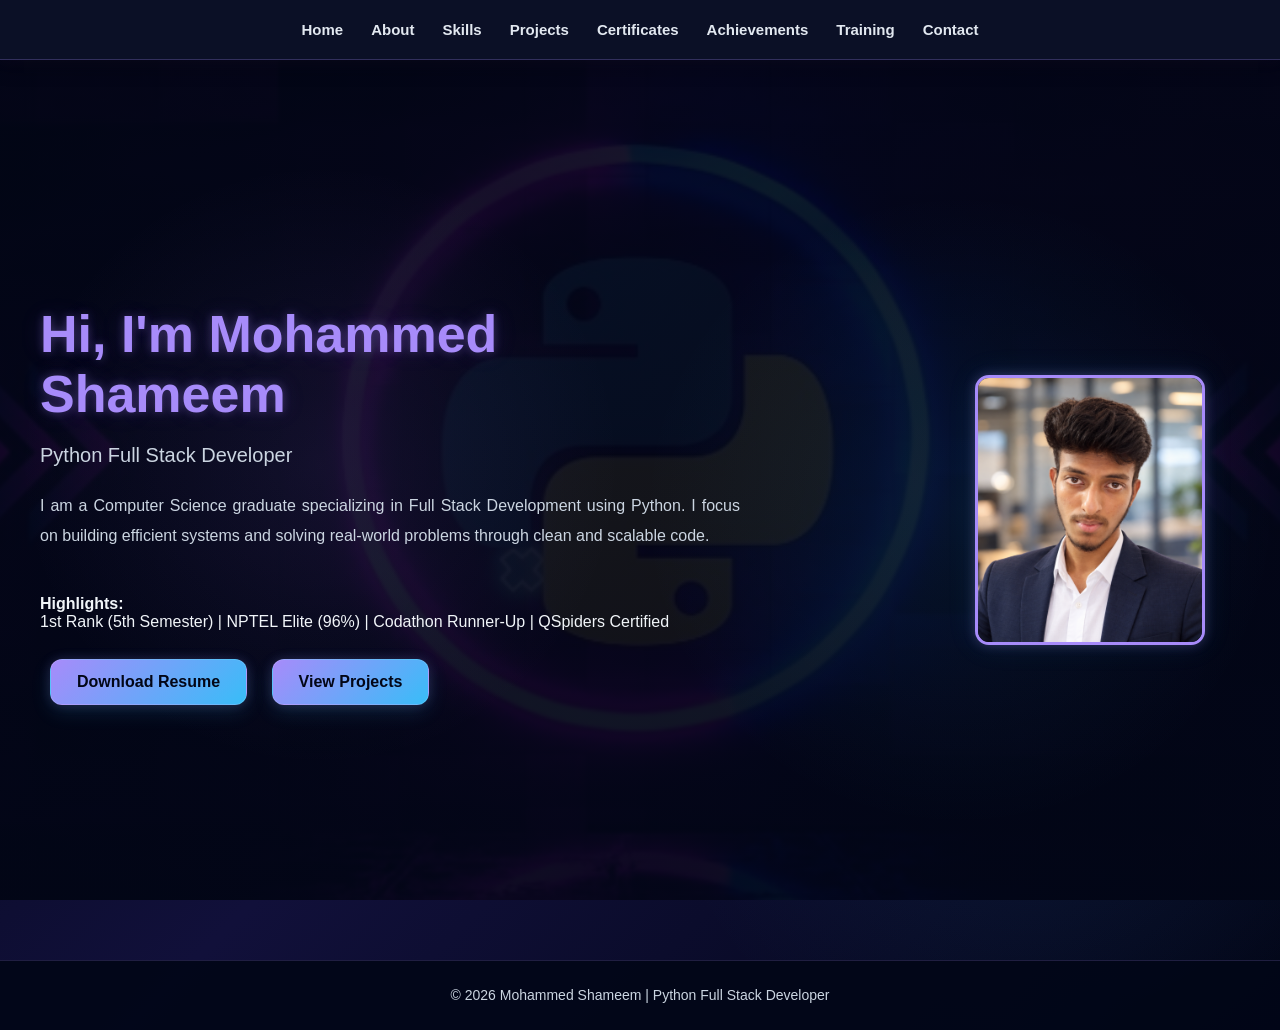
==== commit 74282ea9: "Update index.html" ====
--- a/index.html
+++ b/index.html
@@ -62,7 +62,7 @@
        <div class="home-image">
 
             <img
-                src="./images/profile.png"
+                src="./images/profile2.png"
                 alt="Mohammed Shameem - Profile"
                 class="profile-pic"
             >
@@ -77,4 +77,4 @@
     
 </footer>
 </body>
-</html>+</html>
--- a/style1.css
+++ b/style1.css
@@ -423,16 +423,18 @@
 }
 
 
+
 .project-container {
-    width: min(1100px, 100%);
-    display: flex;
-    flex-wrap: wrap;
-    justify-content: center;
+    width: min(1200px, 100%);
+    display: grid;
+    grid-template-columns: repeat(4, 1fr);
     gap: 24px;
+    align-items: stretch;
 }
 
 .project-card {
-    width: 270px;
+    width: 100%;
+    min-width: 0;
     padding: 20px;
     cursor: pointer;
 }
@@ -650,6 +652,10 @@
 
 @media (max-width: 1100px) {
 
+    .project-container {
+        grid-template-columns: repeat(2, 1fr);
+    }
+
     .home-content {
         gap: 45px;
     }
@@ -667,7 +673,6 @@
         grid-template-columns: repeat(2, 1fr);
     }
 }
-
 
 
 @media (max-width: 900px) {
